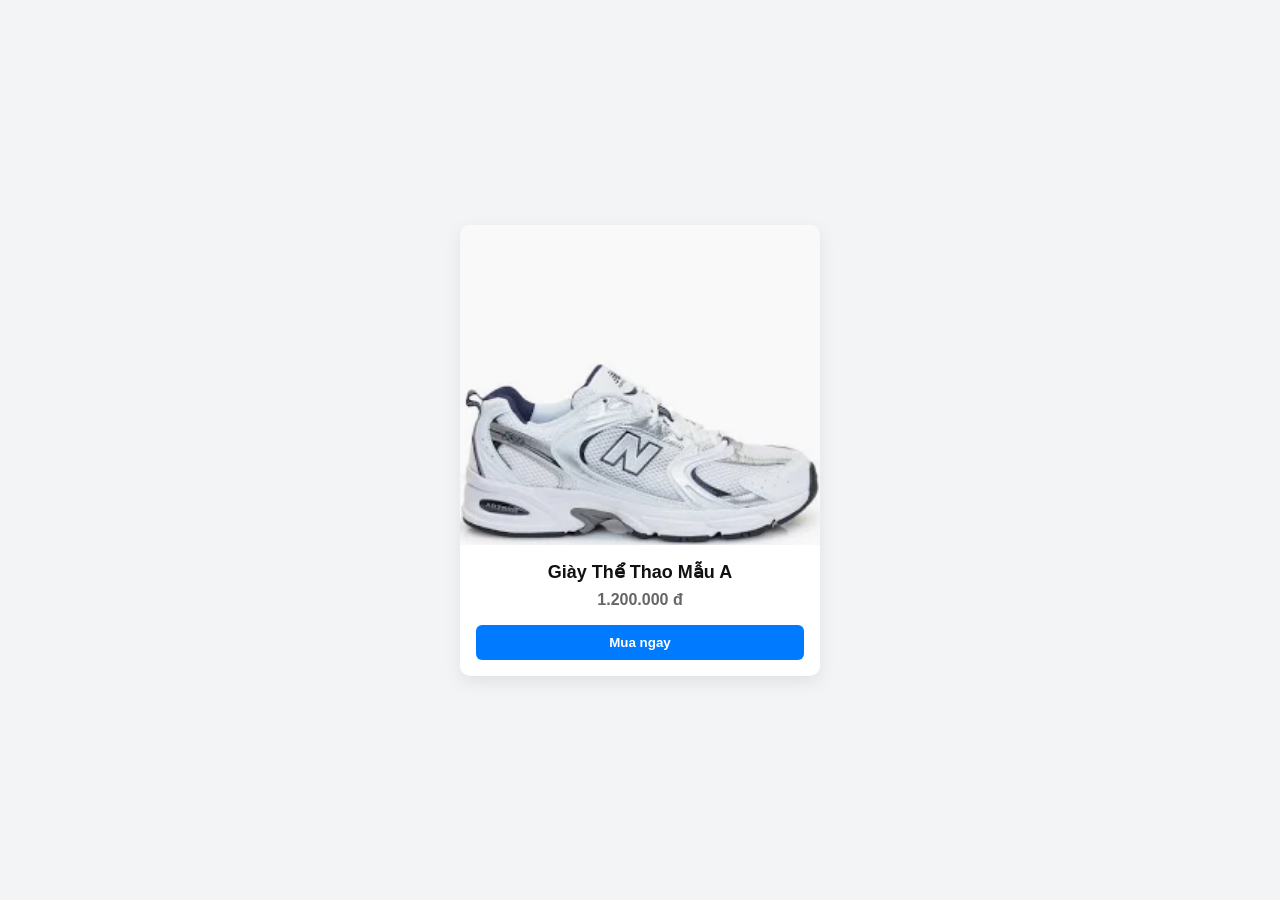
==== index.html @ 9b7379fe "first commit" ====
<!DOCTYPE html>
<html lang="vi">
  <head>
    <meta charset="utf-8" />
    <meta name="viewport" content="width=device-width, initial-scale=1" />
    <title>Thẻ Sản Phẩm - Giày Thể Thao</title>
    <link rel="stylesheet" href="styles.css">
  </head>
  <body>
    <div class="card">
      <img class="card__image" src="Asset/giày.webp" alt="Giày thể thao">
      <div class="card__body">
        <h3 class="card__title">Giày Thể Thao Mẫu A</h3>
        <p class="card__price">1.200.000 đ</p>
        <button class="card__buy">Mua ngay</button>
      </div>
    </div>
  </body>
</html>
---- styles.css ----
body{
  margin:0;
  min-height:100vh;
  display:flex;
  align-items:center;
  justify-content:center;
  background:#f3f4f6;
  font-family: Arial, Helvetica, sans-serif;
}

.card{
  width:360px;
  background:#fff;
  border-radius:10px;
  overflow:hidden;
  box-shadow:0 6px 18px rgba(0,0,0,0.08);
}

.card__image{
  width:100%;
  height: auto;
  max-height: 320px; 
  object-fit: cover;
  display:block;
}

.card__body{
  padding:16px;
  display:flex;
  flex-direction:column;
  gap:8px;
  text-align: center;
}

.card__title{
  margin:0;
  font-size:18px;
  color:#111;
}

.card__price{
  margin:0;
  color:#666;
  font-weight:600;
}

.card__buy{
  margin-top:8px;
  padding:10px 14px;
  border:none;
  border-radius:6px;
  background-color:#007bff; 
  color:#fff;
  font-weight:700;
  cursor:pointer;
  transition: background-color 200ms ease, opacity 200ms ease;
}


.card__buy:hover{
  background-color: rgba(255,165,0,0.5); 
}
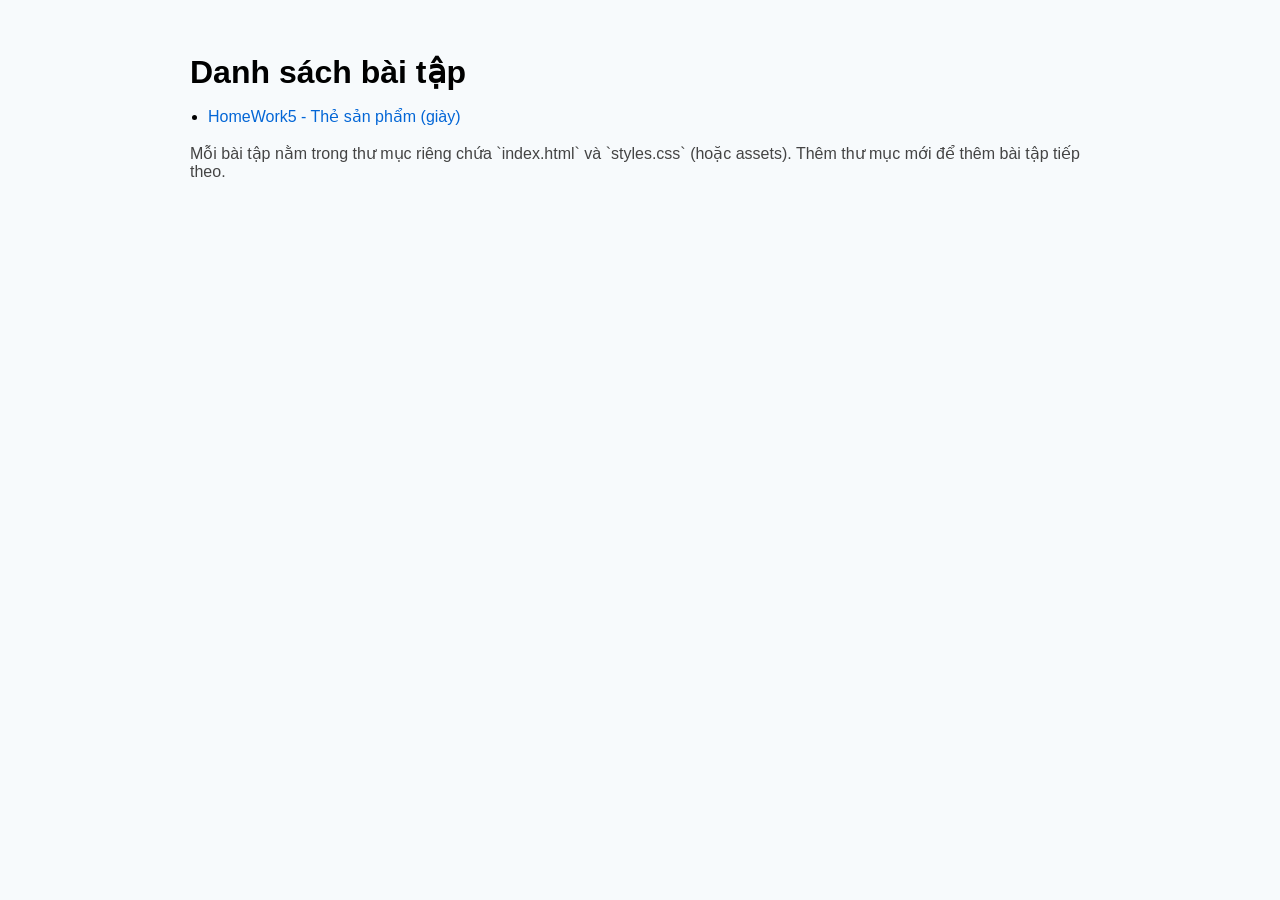
==== commit 20bb9ad2: "new" ====
--- a/index.html
+++ b/index.html
@@ -1,19 +1,26 @@
 <!DOCTYPE html>
 <html lang="vi">
-  <head>
-    <meta charset="utf-8" />
-    <meta name="viewport" content="width=device-width, initial-scale=1" />
-    <title>Thẻ Sản Phẩm - Giày Thể Thao</title>
-    <link rel="stylesheet" href="styles.css">
-  </head>
-  <body>
-    <div class="card">
-      <img class="card__image" src="Asset/giày.webp" alt="Giày thể thao">
-      <div class="card__body">
-        <h3 class="card__title">Giày Thể Thao Mẫu A</h3>
-        <p class="card__price">1.200.000 đ</p>
-        <button class="card__buy">Mua ngay</button>
-      </div>
-    </div>
-  </body>
+<head>
+  <meta charset="utf-8" />
+  <meta name="viewport" content="width=device-width, initial-scale=1" />
+  <title>Danh sách bài tập</title>
+  <style>
+    body{font-family:Arial,Helvetica,sans-serif;background:#f7fafc;margin:0;padding:32px}
+    .wrap{max-width:900px;margin:0 auto}
+    h1{margin-bottom:12px}
+    ul{padding-left:18px}
+    a{color:#0366d6;text-decoration:none}
+    a:hover{text-decoration:underline}
+    .note{margin-top:18px;color:#444}
+  </style>
+</head>
+<body>
+  <div class="wrap">
+    <h1>Danh sách bài tập</h1>
+    <ul>
+      <li><a href="HomeWork5/index.html">HomeWork5 - Thẻ sản phẩm (giày)</a></li>
+    </ul>
+    <p class="note">Mỗi bài tập nằm trong thư mục riêng chứa `index.html` và `styles.css` (hoặc assets). Thêm thư mục mới để thêm bài tập tiếp theo.</p>
+  </div>
+</body>
 </html>
